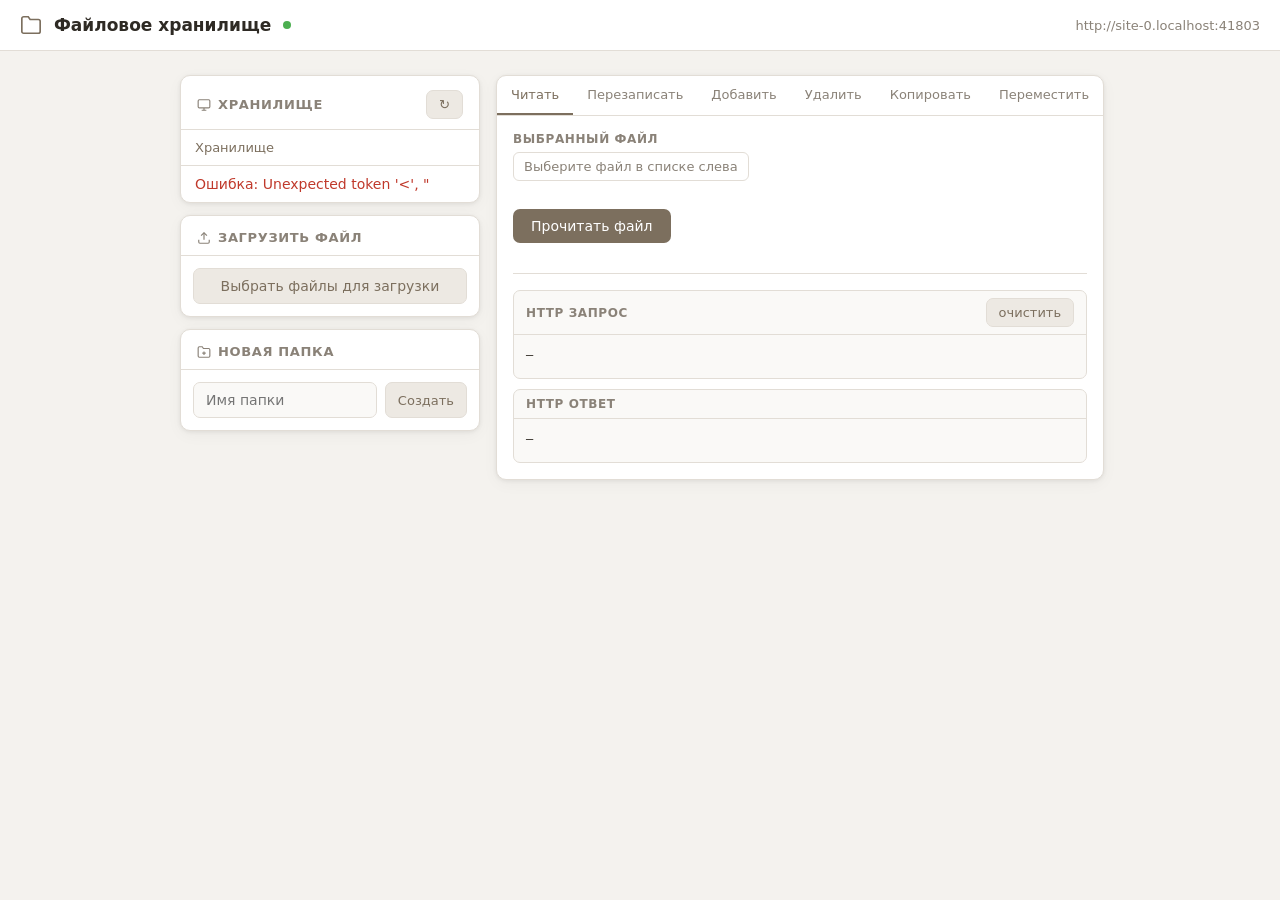
==== file_storage/index.html @ 5c8dad98 "created index.html (client)" ====
<!DOCTYPE html>
<html lang="ru">
<head>
<meta charset="UTF-8">
<meta name="viewport" content="width=device-width, initial-scale=1.0">
<title>Файловое хранилище</title>
<style>
  /* ── Переменные цветов ──────────────────────────────── */
  :root {
    --bg:        #f4f2ee;
    --surface:   #faf9f7;
    --card:      #ffffff;
    --border:    #e2ddd6;
    --accent:    #7c6f5e;
    --accent-lt: #ede9e3;
    --text:      #2e2a24;
    --muted:     #8a8278;
    --danger:    #c0392b;
    --danger-lt: #fdf0ee;
    --success:   #2d7a4f;
    --success-lt:#edf6f1;
    --info:      #2563a8;
    --info-lt:   #edf3fb;
    --radius:    10px;
    --shadow:    0 1px 4px rgba(0,0,0,.07), 0 4px 16px rgba(0,0,0,.04);
  }

  * { box-sizing: border-box; margin: 0; padding: 0; }

  body {
    font-family: 'Segoe UI', system-ui, -apple-system, sans-serif;
    font-size: 15px;
    background: var(--bg);
    color: var(--text);
    min-height: 100dvh;
  }

  /* ── Шапка ──────────────────────────────────────────── */
  header {
    background: var(--card);
    border-bottom: 1px solid var(--border);
    padding: 14px 20px;
    display: flex;
    align-items: center;
    gap: 12px;
    position: sticky;
    top: 0;
    z-index: 100;
  }
  header svg { flex-shrink: 0; color: var(--accent); }
  header h1 { font-size: 17px; font-weight: 600; color: var(--text); }
  header span { font-size: 13px; color: var(--muted); margin-left: auto; }
  #server-status {
    width: 8px; height: 8px; border-radius: 50%;
    background: #ccc; flex-shrink: 0;
  }
  #server-status.ok  { background: #4caf50; }
  #server-status.err { background: var(--danger); }

  /* ── Основной контейнер ─────────────────────────────── */
  .layout {
    max-width: 960px;
    margin: 0 auto;
    padding: 20px 16px;
    display: grid;
    grid-template-columns: 1fr;
    gap: 16px;
  }
  @media (min-width: 720px) {
    .layout { grid-template-columns: 300px 1fr; padding: 24px 20px; }
  }

  /* ── Карточка ───────────────────────────────────────── */
  .card {
    background: var(--card);
    border: 1px solid var(--border);
    border-radius: var(--radius);
    box-shadow: var(--shadow);
    overflow: hidden;
  }
  .card-title {
    font-size: 13px;
    font-weight: 600;
    text-transform: uppercase;
    letter-spacing: .05em;
    color: var(--muted);
    padding: 14px 16px 10px;
    border-bottom: 1px solid var(--border);
    display: flex;
    align-items: center;
    gap: 7px;
  }

  /* ── Файловый браузер (левая панель) ─────────────────── */
  .breadcrumb {
    padding: 10px 14px;
    font-size: 13px;
    color: var(--muted);
    border-bottom: 1px solid var(--border);
    display: flex;
    align-items: center;
    gap: 4px;
    flex-wrap: wrap;
  }
  .breadcrumb span { cursor: pointer; color: var(--accent); }
  .breadcrumb span:hover { text-decoration: underline; }
  .breadcrumb .sep { color: var(--border); }

  #file-list { list-style: none; }
  #file-list li {
    display: flex;
    align-items: center;
    gap: 10px;
    padding: 10px 14px;
    border-bottom: 1px solid var(--border);
    cursor: pointer;
    transition: background .12s;
    user-select: none;
  }
  #file-list li:last-child { border-bottom: none; }
  #file-list li:hover { background: var(--accent-lt); }
  #file-list li.selected { background: var(--accent-lt); }
  #file-list li .icon { font-size: 18px; flex-shrink: 0; width: 24px; text-align: center; }
  #file-list li .info { flex: 1; min-width: 0; }
  #file-list li .name { font-size: 14px; white-space: nowrap; overflow: hidden; text-overflow: ellipsis; }
  #file-list li .meta { font-size: 12px; color: var(--muted); margin-top: 1px; }
  #file-list li .dir-arrow { color: var(--muted); font-size: 13px; }

  .list-empty {
    padding: 32px 16px;
    text-align: center;
    color: var(--muted);
    font-size: 14px;
  }

  /* ── Действия (правая панель) ───────────────────────── */
  .action-tabs {
    display: flex;
    border-bottom: 1px solid var(--border);
    overflow-x: auto;
    scrollbar-width: none;
  }
  .action-tabs::-webkit-scrollbar { display: none; }
  .tab {
    padding: 11px 14px;
    font-size: 13px;
    font-weight: 500;
    color: var(--muted);
    cursor: pointer;
    white-space: nowrap;
    border-bottom: 2px solid transparent;
    transition: color .12s;
  }
  .tab:hover { color: var(--text); }
  .tab.active { color: var(--accent); border-bottom-color: var(--accent); }

  .action-pane { padding: 16px; display: none; }
  .action-pane.active { display: block; }

  /* ── Форма ──────────────────────────────────────────── */
  label.field-label {
    display: block;
    font-size: 12px;
    font-weight: 600;
    color: var(--muted);
    text-transform: uppercase;
    letter-spacing: .05em;
    margin-bottom: 6px;
  }
  .field { margin-bottom: 14px; }

  input[type=text], textarea, select {
    width: 100%;
    padding: 9px 12px;
    border: 1px solid var(--border);
    border-radius: 7px;
    background: var(--surface);
    color: var(--text);
    font-size: 14px;
    font-family: inherit;
    transition: border-color .12s;
    outline: none;
  }
  input[type=text]:focus,
  textarea:focus { border-color: var(--accent); }

  textarea {
    resize: vertical;
    min-height: 80px;
    font-family: 'Consolas', 'Courier New', monospace;
    font-size: 13px;
  }

  .selected-file-badge {
    display: inline-flex;
    align-items: center;
    gap: 6px;
    background: var(--accent-lt);
    border: 1px solid var(--border);
    border-radius: 6px;
    padding: 6px 10px;
    font-size: 13px;
    color: var(--accent);
    margin-bottom: 14px;
    max-width: 100%;
    overflow: hidden;
    word-break: break-all;
  }
  .selected-file-badge.none { color: var(--muted); background: none; }

  /* ── Кнопки ─────────────────────────────────────────── */
  .btn {
    display: inline-flex;
    align-items: center;
    justify-content: center;
    gap: 7px;
    padding: 9px 18px;
    border-radius: 7px;
    border: none;
    font-size: 14px;
    font-weight: 500;
    font-family: inherit;
    cursor: pointer;
    transition: opacity .12s, background .12s;
    white-space: nowrap;
  }
  .btn:active { opacity: .8; }
  .btn-primary { background: var(--accent); color: #fff; }
  .btn-primary:hover { background: #6a5e4e; }
  .btn-ghost   { background: var(--accent-lt); color: var(--accent); border: 1px solid var(--border); }
  .btn-ghost:hover { background: #e4dfd8; }
  .btn-danger  { background: var(--danger-lt); color: var(--danger); border: 1px solid #f0c9c4; }
  .btn-danger:hover { background: #fae4e1; }
  .btn-sm { padding: 6px 12px; font-size: 13px; }
  .btn:disabled { opacity: .45; cursor: default; }

  .btn-row { display: flex; gap: 8px; flex-wrap: wrap; margin-top: 4px; }

  /* ── Лог запрос/ответ ────────────────────────────────── */
  .log-block {
    background: var(--surface);
    border: 1px solid var(--border);
    border-radius: 7px;
    overflow: hidden;
    margin-top: 16px;
  }
  .log-header {
    padding: 7px 12px;
    font-size: 12px;
    font-weight: 600;
    color: var(--muted);
    text-transform: uppercase;
    letter-spacing: .05em;
    border-bottom: 1px solid var(--border);
    display: flex;
    justify-content: space-between;
    align-items: center;
  }
  .log-body {
    font-family: 'Consolas', 'Courier New', monospace;
    font-size: 12px;
    line-height: 1.6;
    padding: 12px;
    white-space: pre-wrap;
    word-break: break-all;
    max-height: 220px;
    overflow-y: auto;
    color: var(--text);
  }

  /* ── Просмотр файла ─────────────────────────────────── */
  #preview-area { margin-top: 16px; }
  #preview-text {
    width: 100%;
    background: var(--surface);
    border: 1px solid var(--border);
    border-radius: 7px;
    padding: 12px;
    font-family: 'Consolas', 'Courier New', monospace;
    font-size: 13px;
    line-height: 1.6;
    min-height: 100px;
    max-height: 300px;
    overflow-y: auto;
    white-space: pre-wrap;
    word-break: break-all;
  }
  #preview-img {
    max-width: 100%;
    max-height: 280px;
    border-radius: 7px;
    border: 1px solid var(--border);
    display: block;
  }
  #preview-binary {
    font-size: 13px;
    color: var(--muted);
    padding: 12px;
    background: var(--surface);
    border: 1px solid var(--border);
    border-radius: 7px;
  }

  /* ── Уведомления ────────────────────────────────────── */
  #toast-wrap {
    position: fixed;
    bottom: 20px;
    right: 16px;
    left: 16px;
    display: flex;
    flex-direction: column;
    gap: 8px;
    align-items: flex-end;
    pointer-events: none;
    z-index: 999;
  }
  .toast {
    background: var(--card);
    border: 1px solid var(--border);
    border-radius: 9px;
    padding: 10px 16px;
    font-size: 14px;
    box-shadow: 0 4px 20px rgba(0,0,0,.12);
    max-width: 340px;
    animation: slide-in .2s ease;
    pointer-events: all;
  }
  .toast.ok  { border-left: 3px solid var(--success); }
  .toast.err { border-left: 3px solid var(--danger); }
  @keyframes slide-in { from { transform: translateY(12px); opacity: 0; } to { transform: none; opacity: 1; } }

  /* ── Модальное окно ─────────────────────────────────── */
  .modal-backdrop {
    position: fixed; inset: 0;
    background: rgba(0,0,0,.35);
    display: flex; align-items: center; justify-content: center;
    z-index: 200;
    padding: 16px;
  }
  .modal {
    background: var(--card);
    border-radius: var(--radius);
    box-shadow: 0 8px 40px rgba(0,0,0,.18);
    width: 100%;
    max-width: 420px;
    overflow: hidden;
  }
  .modal-head {
    padding: 16px;
    font-weight: 600;
    border-bottom: 1px solid var(--border);
    display: flex;
    align-items: center;
    gap: 10px;
  }
  .modal-body { padding: 16px; }
  .modal-foot { padding: 12px 16px; display: flex; gap: 8px; justify-content: flex-end; border-top: 1px solid var(--border); }

  /* Upload progress */
  .progress-bar-wrap {
    height: 4px; background: var(--border); border-radius: 2px; margin-top: 10px; display: none;
  }
  .progress-bar {
    height: 100%; background: var(--accent); border-radius: 2px; width: 0%;
    transition: width .2s;
  }

  /* ── Утилиты ────────────────────────────────────────── */
  .hidden { display: none !important; }
  .divider { height: 1px; background: var(--border); margin: 14px 0; }
  .text-muted { color: var(--muted); font-size: 13px; }
  .mt-8 { margin-top: 8px; }
</style>
</head>
<body>

<!-- ─── Шапка ───────────────────────────────────────── -->
<header>
  <svg width="22" height="22" viewBox="0 0 24 24" fill="none" stroke="currentColor" stroke-width="1.8">
    <path d="M22 19a2 2 0 0 1-2 2H4a2 2 0 0 1-2-2V5a2 2 0 0 1 2-2h5l2 3h9a2 2 0 0 1 2 2z"/>
  </svg>
  <h1>Файловое хранилище</h1>
  <div id="server-status" title="Статус соединения"></div>
  <span id="server-addr"></span>
</header>

<!-- ─── Основной контент ─────────────────────────────── -->
<div class="layout">

  <!-- ─── Левая панель: файловый браузер ─── -->
  <div>
    <div class="card">
      <div class="card-title">
        <svg width="14" height="14" viewBox="0 0 24 24" fill="none" stroke="currentColor" stroke-width="2">
          <rect x="2" y="3" width="20" height="14" rx="2"/><line x1="8" y1="21" x2="16" y2="21"/><line x1="12" y1="17" x2="12" y2="21"/>
        </svg>
        Хранилище
        <button class="btn btn-ghost btn-sm" style="margin-left:auto" onclick="loadDir(currentPath)">↻</button>
      </div>
      <div class="breadcrumb" id="breadcrumb"></div>
      <ul id="file-list"><li class="list-empty">Загрузка…</li></ul>
    </div>

    <!-- Загрузка файла -->
    <div class="card" style="margin-top:12px">
      <div class="card-title">
        <svg width="14" height="14" viewBox="0 0 24 24" fill="none" stroke="currentColor" stroke-width="2">
          <path d="M21 15v4a2 2 0 0 1-2 2H5a2 2 0 0 1-2-2v-4"/><polyline points="17 8 12 3 7 8"/><line x1="12" y1="3" x2="12" y2="15"/>
        </svg>
        Загрузить файл
      </div>
      <div style="padding:12px">
        <input type="file" id="upload-input" multiple style="display:none" onchange="handleUpload()">
        <button class="btn btn-ghost" style="width:100%" onclick="document.getElementById('upload-input').click()">
          Выбрать файлы для загрузки
        </button>
        <div class="progress-bar-wrap" id="upload-progress">
          <div class="progress-bar" id="upload-bar"></div>
        </div>
      </div>
    </div>

    <!-- Создать папку -->
    <div class="card" style="margin-top:12px">
      <div class="card-title">
        <svg width="14" height="14" viewBox="0 0 24 24" fill="none" stroke="currentColor" stroke-width="2">
          <path d="M22 19a2 2 0 0 1-2 2H4a2 2 0 0 1-2-2V5a2 2 0 0 1 2-2h5l2 3h9a2 2 0 0 1 2 2z"/><line x1="12" y1="11" x2="12" y2="17"/><line x1="9" y1="14" x2="15" y2="14"/>
        </svg>
        Новая папка
      </div>
      <div style="padding:12px; display:flex; gap:8px">
        <input type="text" id="new-folder-name" placeholder="Имя папки" style="flex:1">
        <button class="btn btn-ghost btn-sm" onclick="createFolder()">Создать</button>
      </div>
    </div>
  </div>

  <!-- ─── Правая панель: действия ─── -->
  <div>
    <div class="card">
      <!-- Вкладки действий -->
      <div class="action-tabs">
        <div class="tab active" data-tab="read"   onclick="switchTab('read')">Читать</div>
        <div class="tab"        data-tab="write"  onclick="switchTab('write')">Перезаписать</div>
        <div class="tab"        data-tab="append" onclick="switchTab('append')">Добавить</div>
        <div class="tab"        data-tab="delete" onclick="switchTab('delete')">Удалить</div>
        <div class="tab"        data-tab="copy"   onclick="switchTab('copy')">Копировать</div>
        <div class="tab"        data-tab="move"   onclick="switchTab('move')">Переместить</div>
      </div>

      <!-- ── Читать ── -->
      <div class="action-pane active" id="pane-read">
        <div class="field">
          <label class="field-label">Выбранный файл</label>
          <div class="selected-file-badge none" id="sel-read">Выберите файл в списке слева</div>
        </div>
        <div class="btn-row">
          <button class="btn btn-primary" onclick="doGet()">Прочитать файл</button>
          <button class="btn btn-ghost btn-sm" id="download-btn" onclick="doDownload()" style="display:none">⬇ Скачать</button>
        </div>
        <div id="preview-area" class="hidden"></div>
      </div>

      <!-- ── Перезаписать ── -->
      <div class="action-pane" id="pane-write">
        <div class="field">
          <label class="field-label">Выбранный файл (или загрузите новый)</label>
          <div class="selected-file-badge none" id="sel-write">Выберите файл в списке слева</div>
        </div>
        <div class="field">
          <label class="field-label">Новое содержимое (для текстовых файлов)</label>
          <textarea id="write-content" rows="5" placeholder="Введите новый текст…"></textarea>
        </div>
        <div style="margin-bottom:14px">
          <label class="field-label">— или — загрузить файл с устройства</label>
          <input type="file" id="put-file-input" onchange="readPutFile()" style="display:none">
          <button class="btn btn-ghost btn-sm" onclick="document.getElementById('put-file-input').click()">Выбрать файл</button>
          <span class="text-muted mt-8" id="put-file-name"></span>
        </div>
        <div class="btn-row">
          <button class="btn btn-primary" onclick="doPut()">Перезаписать</button>
        </div>
      </div>

      <!-- ── Добавить в конец ── -->
      <div class="action-pane" id="pane-append">
        <div class="field">
          <label class="field-label">Выбранный файл</label>
          <div class="selected-file-badge none" id="sel-append">Выберите текстовый файл слева</div>
        </div>
        <div id="append-current-wrap" class="hidden">
          <label class="field-label">Текущее содержимое</label>
          <div id="append-current" style="padding:10px;background:var(--surface);border:1px solid var(--border);border-radius:7px;font-family:monospace;font-size:13px;max-height:140px;overflow-y:auto;margin-bottom:14px;white-space:pre-wrap;word-break:break-all"></div>
        </div>
        <div class="field">
          <label class="field-label">Текст для добавления</label>
          <textarea id="append-text" rows="4" placeholder="Этот текст будет дописан в конец файла…"></textarea>
        </div>
        <div class="btn-row">
          <button class="btn btn-primary" onclick="doPost()">Добавить в конец</button>
        </div>
      </div>

      <!-- ── Удалить ── -->
      <div class="action-pane" id="pane-delete">
        <div class="field">
          <label class="field-label">Файл для удаления</label>
          <div class="selected-file-badge none" id="sel-delete">Выберите файл в списке слева</div>
        </div>
        <p class="text-muted" style="margin-bottom:14px">Удаление необратимо. Файл будет удалён с сервера.</p>
        <div class="btn-row">
          <button class="btn btn-danger" onclick="doDelete()">Удалить файл</button>
        </div>
      </div>

      <!-- ── Копировать ── -->
      <div class="action-pane" id="pane-copy">
        <div class="field">
          <label class="field-label">Исходный файл</label>
          <div class="selected-file-badge none" id="sel-copy">Выберите файл в списке слева</div>
        </div>
        <div class="field">
          <label class="field-label">Путь копии (относительно хранилища)</label>
          <input type="text" id="copy-dest" placeholder="например: subfolder/copy.txt">
        </div>
        <div class="btn-row">
          <button class="btn btn-primary" onclick="doCopy()">Скопировать</button>
        </div>
      </div>

      <!-- ── Переместить ── -->
      <div class="action-pane" id="pane-move">
        <div class="field">
          <label class="field-label">Исходный файл</label>
          <div class="selected-file-badge none" id="sel-move">Выберите файл в списке слева</div>
        </div>
        <div class="field">
          <label class="field-label">Новый путь (можно указать новые папки — они создадутся)</label>
          <input type="text" id="move-dest" placeholder="например: archive/2024/doc.txt">
          <p class="text-muted mt-8">Папки по пути создаются автоматически</p>
        </div>
        <div class="btn-row">
          <button class="btn btn-primary" onclick="doMove()">Переместить</button>
        </div>
      </div>

      <!-- ── Лог HTTP ── -->
      <div style="padding: 0 16px 16px">
        <div class="divider"></div>
        <div class="log-block">
          <div class="log-header">
            HTTP запрос
            <button class="btn btn-ghost btn-sm" onclick="document.getElementById('log-req').textContent=''">очистить</button>
          </div>
          <div class="log-body" id="log-req">—</div>
        </div>
        <div class="log-block" style="margin-top:10px">
          <div class="log-header">HTTP ответ</div>
          <div class="log-body" id="log-resp">—</div>
        </div>
      </div>
    </div>
  </div>

</div><!-- /.layout -->

<!-- ─── Тосты ─── -->
<div id="toast-wrap"></div>

<!-- ─── Модальное окно подтверждения ─── -->
<div class="modal-backdrop hidden" id="confirm-modal">
  <div class="modal">
    <div class="modal-head" id="confirm-title">Подтверждение</div>
    <div class="modal-body" id="confirm-body"></div>
    <div class="modal-foot">
      <button class="btn btn-ghost" onclick="closeModal()">Отмена</button>
      <button class="btn btn-danger" id="confirm-ok">Подтвердить</button>
    </div>
  </div>
</div>

<script>
// ═══════════════════════════════════════════════════════
// КОНФИГУРАЦИЯ
// ═══════════════════════════════════════════════════════

// Адрес сервера — определяем автоматически по текущему хосту
const SERVER = `${location.protocol}//${location.hostname}:${location.port || '8080'}`;

// Файл, выбранный пользователем в браузере
let selectedFile   = null; // { path, name, type, mime }
let currentPath    = '';   // текущая открытая папка
let putFileBytes   = null; // байты файла для PUT с устройства
let putFileMime    = 'application/octet-stream';

// ═══════════════════════════════════════════════════════
// ИНИЦИАЛИЗАЦИЯ
// ═══════════════════════════════════════════════════════

document.addEventListener('DOMContentLoaded', () => {
  document.getElementById('server-addr').textContent = SERVER;
  checkServer();
  loadDir('');
});

async function checkServer() {
  try {
    await fetch(`${SERVER}/list/`, { signal: AbortSignal.timeout(3000) });
    document.getElementById('server-status').className = 'ok';
  } catch {
    document.getElementById('server-status').className = 'err';
  }
}

// ═══════════════════════════════════════════════════════
// ФАЙЛОВЫЙ БРАУЗЕР
// ═══════════════════════════════════════════════════════

async function loadDir(path) {
  currentPath = path;
  updateBreadcrumb(path);

  const list = document.getElementById('file-list');
  list.innerHTML = '<li class="list-empty">Загрузка…</li>';

  try {
    const res  = await apiFetch('GET', `/list/${path}`);
    const data = await res.json();
    if (!data.ok) throw new Error(data.error);

    renderFileList(data.items, path);
  } catch (e) {
    list.innerHTML = `<li class="list-empty" style="color:var(--danger)">Ошибка: ${e.message}</li>`;
  }
}

function renderFileList(items, path) {
  const list = document.getElementById('file-list');

  if (items.length === 0) {
    list.innerHTML = '<li class="list-empty">Папка пуста</li>';
    return;
  }

  list.innerHTML = items.map(item => {
    const icon = item.type === 'dir' ? '📁' : fileIcon(item.mime);
    const size = item.size !== null ? formatSize(item.size) : '';
    const arrow = item.type === 'dir' ? '<span class="dir-arrow">›</span>' : '';
    return `<li onclick="onItemClick(${JSON.stringify(item)})" data-path="${item.path}">
      <span class="icon">${icon}</span>
      <span class="info">
        <div class="name">${escHtml(item.name)}</div>
        <div class="meta">${size ? size + ' · ' : ''}${item.modified}</div>
      </span>
      ${arrow}
    </li>`;
  }).join('');
}

function onItemClick(item) {
  if (item.type === 'dir') {
    loadDir(item.path);
    return;
  }
  // Выбираем файл
  selectedFile = item;
  // Подсвечиваем строку
  document.querySelectorAll('#file-list li').forEach(el => el.classList.remove('selected'));
  const el = document.querySelector(`#file-list li[data-path="${item.path}"]`);
  if (el) el.classList.add('selected');

  // Обновляем бейджи выбранного файла во всех вкладках
  ['read','write','append','delete','copy','move'].forEach(tab => {
    const badge = document.getElementById(`sel-${tab}`);
    if (!badge) return;
    badge.textContent = item.path;
    badge.className = 'selected-file-badge';
  });

  // Подставляем имя в поля назначения
  document.getElementById('copy-dest').value = suggestCopyName(item.path);
  document.getElementById('move-dest').value = item.path;

  // Если открыта вкладка добавления — подгружаем текущее содержимое
  const activeTab = document.querySelector('.tab.active')?.dataset?.tab;
  if (activeTab === 'append') loadAppendPreview(item);
}

function suggestCopyName(path) {
  const parts = path.split('/');
  const name  = parts.pop();
  const dot   = name.lastIndexOf('.');
  const base  = dot > 0 ? name.slice(0, dot) : name;
  const ext   = dot > 0 ? name.slice(dot) : '';
  parts.push(`${base}_copy${ext}`);
  return parts.join('/');
}

function updateBreadcrumb(path) {
  const bc   = document.getElementById('breadcrumb');
  const parts = path ? path.split('/') : [];
  let html   = `<span onclick="loadDir('')">Хранилище</span>`;
  let built  = '';
  parts.forEach((p, i) => {
    built += (built ? '/' : '') + p;
    const full = built;
    html += `<span class="sep">›</span><span onclick="loadDir('${full}')">${escHtml(p)}</span>`;
  });
  bc.innerHTML = html;
}

// ═══════════════════════════════════════════════════════
// HTTP ОПЕРАЦИИ
// ═══════════════════════════════════════════════════════

// ── GET — читать файл ──────────────────────────────────
async function doGet() {
  if (!selectedFile) { toast('Выберите файл', 'err'); return; }

  logReq('GET', `/files/${selectedFile.path}`, null, null);

  try {
    const res = await apiFetch('GET', `/files/${selectedFile.path}`);
    logResp(res.status, res.headers);

    const mime = res.headers.get('content-type') || '';
    const preview = document.getElementById('preview-area');
    preview.className = '';

    if (mime.startsWith('text/') || mime.includes('json') || mime.includes('xml') || mime.includes('javascript')) {
      const text = await res.text();
      preview.innerHTML = `<label class="field-label" style="margin-top:14px">Содержимое файла</label>
        <div id="preview-text">${escHtml(text)}</div>`;
      // Обновляем поле добавления
      document.getElementById('append-current').textContent = text;
      document.getElementById('append-current-wrap').classList.remove('hidden');
    } else if (mime.startsWith('image/')) {
      const blob = await res.blob();
      const url  = URL.createObjectURL(blob);
      preview.innerHTML = `<label class="field-label" style="margin-top:14px">Изображение</label>
        <img id="preview-img" src="${url}" alt="preview">`;
    } else {
      // Бинарный — предлагаем скачать
      const blob = await res.blob();
      const url  = URL.createObjectURL(blob);
      document.getElementById('download-btn').style.display = '';
      document.getElementById('download-btn').onclick = () => {
        const a = document.createElement('a');
        a.href = url; a.download = selectedFile.name; a.click();
      };
      preview.innerHTML = `<div id="preview-binary">📦 Бинарный файл (${mime || 'неизвестный тип'}), ${formatSize(blob.size)}<br>Нажмите «Скачать» для сохранения.</div>`;
    }

    toast('Файл прочитан', 'ok');
  } catch (e) { toast(e.message, 'err'); }
}

async function doDownload() {
  if (!selectedFile) return;
  const res  = await apiFetch('GET', `/files/${selectedFile.path}`);
  const blob = await res.blob();
  const a    = document.createElement('a');
  a.href     = URL.createObjectURL(blob);
  a.download = selectedFile.name;
  a.click();
}

// ── PUT — перезаписать файл ────────────────────────────
async function doPut() {
  if (!selectedFile) { toast('Выберите файл', 'err'); return; }

  let body, mime;

  if (putFileBytes) {
    // Загружен файл с устройства
    body = putFileBytes;
    mime = putFileMime;
  } else {
    // Текстовое содержимое из textarea
    const text = document.getElementById('write-content').value;
    body = new TextEncoder().encode(text);
    mime = 'text/plain; charset=utf-8';
  }

  logReq('PUT', `/files/${selectedFile.path}`,
    `Content-Type: ${mime}\nContent-Length: ${body.byteLength}`, null);

  try {
    const res  = await apiFetch('PUT', `/files/${selectedFile.path}`, body, mime);
    const data = await res.json();
    logResp(res.status, res.headers, JSON.stringify(data, null, 2));
    if (!data.ok) throw new Error(data.error);
    toast('Файл перезаписан', 'ok');
    loadDir(currentPath);
  } catch (e) { toast(e.message, 'err'); }
}

async function readPutFile() {
  const input = document.getElementById('put-file-input');
  const file  = input.files[0];
  if (!file) return;
  putFileBytes = await file.arrayBuffer();
  putFileMime  = file.type || 'application/octet-stream';
  document.getElementById('put-file-name').textContent = `${file.name} (${formatSize(file.size)})`;
  // Если файл текстовый — показываем в textarea
  if (file.type.startsWith('text/')) {
    document.getElementById('write-content').value = await file.text();
  }
}

// ── POST — добавить в конец ────────────────────────────
async function doPost() {
  if (!selectedFile) { toast('Выберите файл', 'err'); return; }

  const text = document.getElementById('append-text').value;
  if (!text.trim()) { toast('Введите текст для добавления', 'err'); return; }

  const body = new TextEncoder().encode(text);
  logReq('POST', `/files/${selectedFile.path}`,
    `Content-Type: text/plain; charset=utf-8\nContent-Length: ${body.byteLength}`, text);

  try {
    const res  = await apiFetch('POST', `/files/${selectedFile.path}`, body, 'text/plain; charset=utf-8');
    const data = await res.json();
    logResp(res.status, res.headers, JSON.stringify(data, null, 2));
    if (!data.ok) throw new Error(data.error);
    toast('Текст добавлен', 'ok');
    document.getElementById('append-text').value = '';
    loadAppendPreview(selectedFile);
  } catch (e) { toast(e.message, 'err'); }
}

async function loadAppendPreview(file) {
  try {
    const res = await apiFetch('GET', `/files/${file.path}`);
    const mime = res.headers.get('content-type') || '';
    if (mime.startsWith('text/') || mime.includes('json')) {
      const text = await res.text();
      document.getElementById('append-current').textContent = text;
      document.getElementById('append-current-wrap').classList.remove('hidden');
    }
  } catch {}
}

// ── DELETE — удалить ───────────────────────────────────
async function doDelete() {
  if (!selectedFile) { toast('Выберите файл', 'err'); return; }

  showConfirm(
    'Удалить файл?',
    `Файл <strong>${escHtml(selectedFile.path)}</strong> будет удалён безвозвратно.`,
    async () => {
      logReq('DELETE', `/files/${selectedFile.path}`, null, null);
      try {
        const res  = await apiFetch('DELETE', `/files/${selectedFile.path}`);
        const data = await res.json();
        logResp(res.status, res.headers, JSON.stringify(data, null, 2));
        if (!data.ok) throw new Error(data.error);
        toast('Файл удалён', 'ok');
        selectedFile = null;
        ['read','write','append','delete','copy','move'].forEach(tab => {
          const b = document.getElementById(`sel-${tab}`);
          if (b) { b.textContent = 'Выберите файл в списке слева'; b.className = 'selected-file-badge none'; }
        });
        loadDir(currentPath);
      } catch (e) { toast(e.message, 'err'); }
    }
  );
}

// ── COPY — скопировать ─────────────────────────────────
async function doCopy() {
  if (!selectedFile) { toast('Выберите файл', 'err'); return; }
  const dest = document.getElementById('copy-dest').value.trim();
  if (!dest) { toast('Укажите путь копии', 'err'); return; }

  const destUrl = `${SERVER}/files/${dest}`;
  logReq('COPY', `/files/${selectedFile.path}`, `Destination: ${destUrl}`, null);

  try {
    const res  = await apiFetch('COPY', `/files/${selectedFile.path}`, null, null, { 'Destination': destUrl });
    const data = await res.json();
    logResp(res.status, res.headers, JSON.stringify(data, null, 2));
    if (!data.ok) throw new Error(data.error);
    toast('Файл скопирован', 'ok');
    loadDir(currentPath);
  } catch (e) { toast(e.message, 'err'); }
}

// ── MOVE — переместить ─────────────────────────────────
async function doMove() {
  if (!selectedFile) { toast('Выберите файл', 'err'); return; }
  const dest = document.getElementById('move-dest').value.trim();
  if (!dest) { toast('Укажите путь назначения', 'err'); return; }
  if (dest === selectedFile.path) { toast('Путь назначения совпадает с исходным', 'err'); return; }

  const destUrl = `${SERVER}/files/${dest}`;
  logReq('MOVE', `/files/${selectedFile.path}`, `Destination: ${destUrl}`, null);

  try {
    const res  = await apiFetch('MOVE', `/files/${selectedFile.path}`, null, null, { 'Destination': destUrl });
    const data = await res.json();
    logResp(res.status, res.headers, JSON.stringify(data, null, 2));
    if (!data.ok) throw new Error(data.error);
    toast('Файл перемещён', 'ok');
    selectedFile = null;
    loadDir(currentPath);
  } catch (e) { toast(e.message, 'err'); }
}

// ═══════════════════════════════════════════════════════
// ЗАГРУЗКА ФАЙЛА (через PUT)
// ═══════════════════════════════════════════════════════

async function handleUpload() {
  const input = document.getElementById('upload-input');
  const files = Array.from(input.files);
  if (!files.length) return;

  const progress = document.getElementById('upload-progress');
  const bar      = document.getElementById('upload-bar');
  progress.style.display = 'block';

  let done = 0;
  for (const file of files) {
    const path = currentPath ? `${currentPath}/${file.name}` : file.name;
    const bytes = await file.arrayBuffer();
    try {
      await apiFetch('PUT', `/files/${path}`, bytes, file.type || 'application/octet-stream');
      done++;
      bar.style.width = `${Math.round(done / files.length * 100)}%`;
    } catch (e) {
      toast(`Ошибка загрузки ${file.name}: ${e.message}`, 'err');
    }
  }

  setTimeout(() => { progress.style.display = 'none'; bar.style.width = '0%'; }, 800);
  toast(`Загружено файлов: ${done}`, 'ok');
  input.value = '';
  loadDir(currentPath);
}

// ═══════════════════════════════════════════════════════
// СОЗДАТЬ ПАПКУ
// ═══════════════════════════════════════════════════════

async function createFolder() {
  const input = document.getElementById('new-folder-name');
  const name  = input.value.trim();
  if (!name) { toast('Введите имя папки', 'err'); return; }

  const path = currentPath ? `${currentPath}/${name}` : name;
  try {
    const res  = await apiFetch('POST', `/mkdir/${path}`);
    const data = await res.json();
    if (!data.ok) throw new Error(data.error);
    toast('Папка создана', 'ok');
    input.value = '';
    loadDir(currentPath);
  } catch (e) { toast(e.message, 'err'); }
}

// ═══════════════════════════════════════════════════════
// БАЗОВАЯ ФУНКЦИЯ ЗАПРОСА
// ═══════════════════════════════════════════════════════

async function apiFetch(method, url, body = null, contentType = null, extraHeaders = {}) {
  const headers = { ...extraHeaders };
  if (contentType) headers['Content-Type'] = contentType;

  const res = await fetch(`${SERVER}${url}`, {
    method,
    headers,
    body: body ?? undefined
  });
  return res;
}

// ═══════════════════════════════════════════════════════
// ЛОГ HTTP
// ═══════════════════════════════════════════════════════

function logReq(method, path, extraHeaders, body) {
  let out = `${method} ${path} HTTP/1.1\nHost: ${location.hostname}:${location.port || 8080}\n`;
  if (extraHeaders) out += extraHeaders + '\n';
  out += '\n';
  if (body) out += body;
  document.getElementById('log-req').textContent = out;
}

function logResp(status, headers, body) {
  const statusText = {200:'OK',201:'Created',204:'No Content',400:'Bad Request',403:'Forbidden',404:'Not Found',405:'Method Not Allowed',500:'Internal Server Error'}[status] || '';
  let out = `HTTP/1.1 ${status} ${statusText}\n`;
  headers.forEach((v, k) => { out += `${k}: ${v}\n`; });
  out += '\n';
  if (body) out += body;
  document.getElementById('log-resp').textContent = out;
}

// ═══════════════════════════════════════════════════════
// ВКЛАДКИ
// ═══════════════════════════════════════════════════════

function switchTab(name) {
  document.querySelectorAll('.tab').forEach(t => t.classList.remove('active'));
  document.querySelectorAll('.action-pane').forEach(p => p.classList.remove('active'));
  document.querySelector(`[data-tab="${name}"]`).classList.add('active');
  document.getElementById(`pane-${name}`).classList.add('active');

  if (name === 'append' && selectedFile) loadAppendPreview(selectedFile);
}

// ═══════════════════════════════════════════════════════
// ТОСТЫ
// ═══════════════════════════════════════════════════════

function toast(msg, type = 'ok') {
  const wrap = document.getElementById('toast-wrap');
  const el   = document.createElement('div');
  el.className = `toast ${type}`;
  el.textContent = msg;
  wrap.appendChild(el);
  setTimeout(() => el.remove(), 3500);
}

// ═══════════════════════════════════════════════════════
// МОДАЛЬНОЕ ОКНО
// ═══════════════════════════════════════════════════════

function showConfirm(title, body, onOk) {
  document.getElementById('confirm-title').textContent = title;
  document.getElementById('confirm-body').innerHTML = body;
  document.getElementById('confirm-modal').classList.remove('hidden');
  document.getElementById('confirm-ok').onclick = () => { closeModal(); onOk(); };
}
function closeModal() {
  document.getElementById('confirm-modal').classList.add('hidden');
}
document.addEventListener('keydown', e => { if (e.key === 'Escape') closeModal(); });

// ═══════════════════════════════════════════════════════
// УТИЛИТЫ
// ═══════════════════════════════════════════════════════

function formatSize(bytes) {
  if (bytes < 1024) return bytes + ' Б';
  if (bytes < 1024 * 1024) return (bytes / 1024).toFixed(1) + ' КБ';
  return (bytes / 1024 / 1024).toFixed(1) + ' МБ';
}

function fileIcon(mime) {
  if (!mime) return '📄';
  if (mime.startsWith('image/'))       return '🖼';
  if (mime.startsWith('video/'))       return '🎬';
  if (mime.startsWith('audio/'))       return '🎵';
  if (mime.includes('pdf'))            return '📋';
  if (mime.includes('zip') || mime.includes('archive')) return '📦';
  if (mime.startsWith('text/'))        return '📝';
  return '📄';
}

function escHtml(s) {
  return String(s).replace(/&/g,'&amp;').replace(/</g,'&lt;').replace(/>/g,'&gt;').replace(/"/g,'&quot;');
}
</script>
</body>
</html>
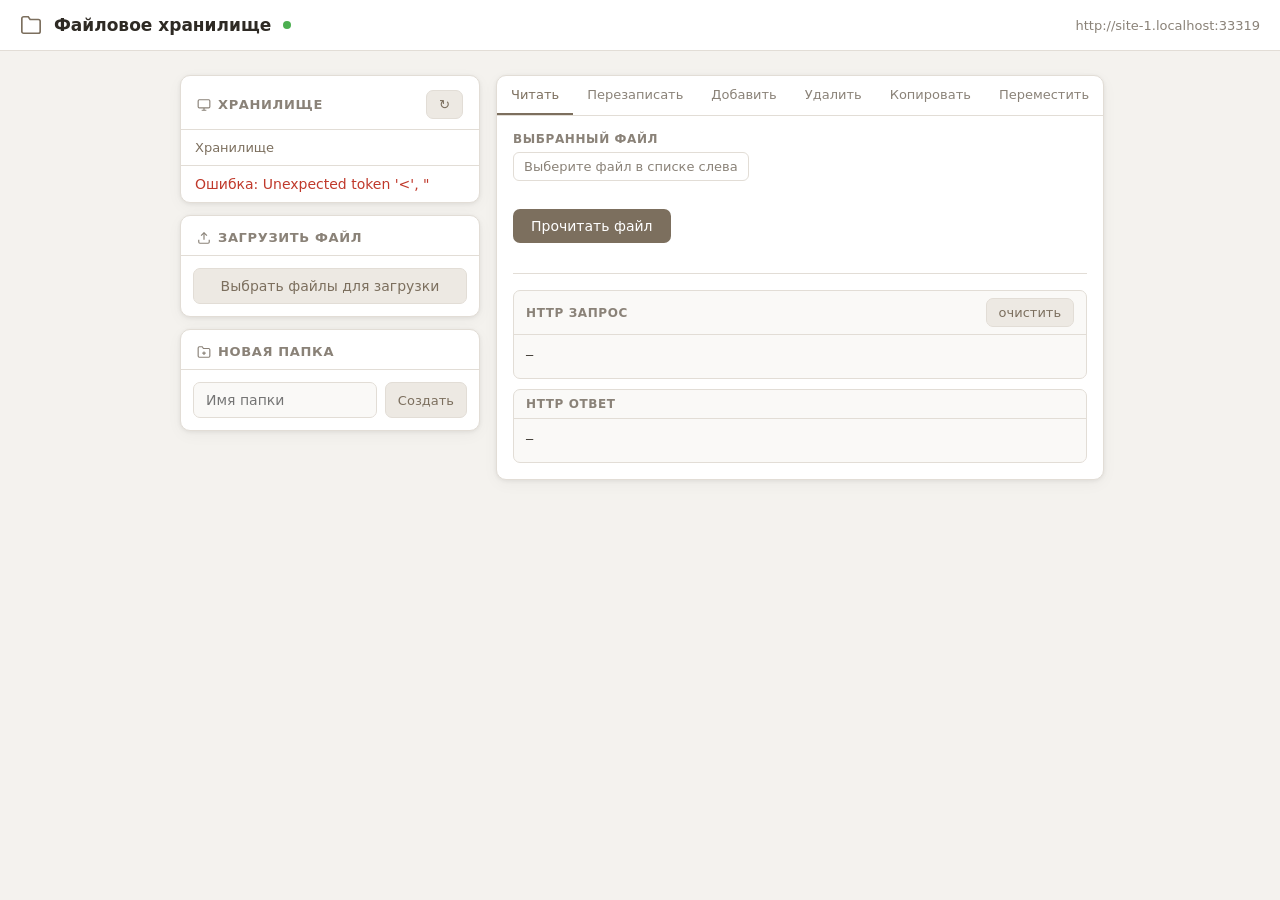
==== commit 8d1bea78: "added server (php) and some changes to index.html" ====
--- a/file_storage/index.html
+++ b/file_storage/index.html
@@ -642,19 +642,29 @@
     return;
   }
 
-  list.innerHTML = items.map(item => {
+  // Очищаем список
+  list.innerHTML = '';
+
+  items.forEach(item => {
     const icon = item.type === 'dir' ? '📁' : fileIcon(item.mime);
     const size = item.size !== null ? formatSize(item.size) : '';
     const arrow = item.type === 'dir' ? '<span class="dir-arrow">›</span>' : '';
-    return `<li onclick="onItemClick(${JSON.stringify(item)})" data-path="${item.path}">
+
+    const li = document.createElement('li');
+    li.dataset.path = item.path;
+    li.innerHTML = `
       <span class="icon">${icon}</span>
       <span class="info">
         <div class="name">${escHtml(item.name)}</div>
         <div class="meta">${size ? size + ' · ' : ''}${item.modified}</div>
       </span>
       ${arrow}
-    </li>`;
-  }).join('');
+    `;
+
+    // Вешаем обработчик клика напрямую через JS — никакого JSON в HTML
+    li.addEventListener('click', () => onItemClick(item));
+    list.appendChild(li);
+  });
 }
 
 function onItemClick(item) {
@@ -783,7 +793,8 @@
   }
 
   logReq('PUT', `/files/${selectedFile.path}`,
-    `Content-Type: ${mime}\nContent-Length: ${body.byteLength}`, null);
+  `Content-Type: ${mime}`,
+  putFileBytes ? '[бинарные данные]' : document.getElementById('write-content').value);
 
   try {
     const res  = await apiFetch('PUT', `/files/${selectedFile.path}`, body, mime);
@@ -875,7 +886,7 @@
   if (!dest) { toast('Укажите путь копии', 'err'); return; }
 
   const destUrl = `${SERVER}/files/${dest}`;
-  logReq('COPY', `/files/${selectedFile.path}`, `Destination: ${destUrl}`, null);
+  logReq('COPY', `/files/${selectedFile.path}`,`Destination: ${destUrl}`, null);
 
   try {
     const res  = await apiFetch('COPY', `/files/${selectedFile.path}`, null, null, { 'Destination': destUrl });
@@ -981,19 +992,53 @@
 // ═══════════════════════════════════════════════════════
 
 function logReq(method, path, extraHeaders, body) {
-  let out = `${method} ${path} HTTP/1.1\nHost: ${location.hostname}:${location.port || 8080}\n`;
+  const now = new Date().toUTCString();
+  let out = `${method} ${path} HTTP/1.1\n`;
+  out += `Host: ${location.hostname}:${location.port || 8080}\n`;
+  out += `Date: ${now}\n`;
+  out += `User-Agent: Mozilla/5.0 FileStorageClient/1.0\n`;
+  out += `Accept: */*\n`;
+  out += `Accept-Language: ru-RU,ru;q=0.9\n`;
+  out += `Accept-Encoding: gzip, deflate\n`;
+  out += `Connection: keep-alive\n`;
+  out += `Origin: http://${location.hostname}:${location.port || 8080}\n`;
+
   if (extraHeaders) out += extraHeaders + '\n';
-  out += '\n';
+
+  // Content-Length считаем если есть тело
+  if (body) {
+    const bytes = new TextEncoder().encode(body).length;
+    out += `Content-Length: ${bytes}\n`;
+  }
+
+  out += '\n'; // пустая строка — разделитель заголовков и тела
   if (body) out += body;
+
   document.getElementById('log-req').textContent = out;
 }
 
 function logResp(status, headers, body) {
-  const statusText = {200:'OK',201:'Created',204:'No Content',400:'Bad Request',403:'Forbidden',404:'Not Found',405:'Method Not Allowed',500:'Internal Server Error'}[status] || '';
+  const statusText = {
+    200: 'OK',
+    201: 'Created', 
+    204: 'No Content',
+    400: 'Bad Request',
+    403: 'Forbidden',
+    404: 'Not Found',
+    405: 'Method Not Allowed',
+    500: 'Internal Server Error'
+  }[status] || 'Unknown';
+
   let out = `HTTP/1.1 ${status} ${statusText}\n`;
-  headers.forEach((v, k) => { out += `${k}: ${v}\n`; });
-  out += '\n';
+
+  // Все заголовки ответа
+  headers.forEach((v, k) => {
+    out += `${k}: ${v}\n`;
+  });
+
+  out += '\n'; // разделитель
   if (body) out += body;
+
   document.getElementById('log-resp').textContent = out;
 }
 
